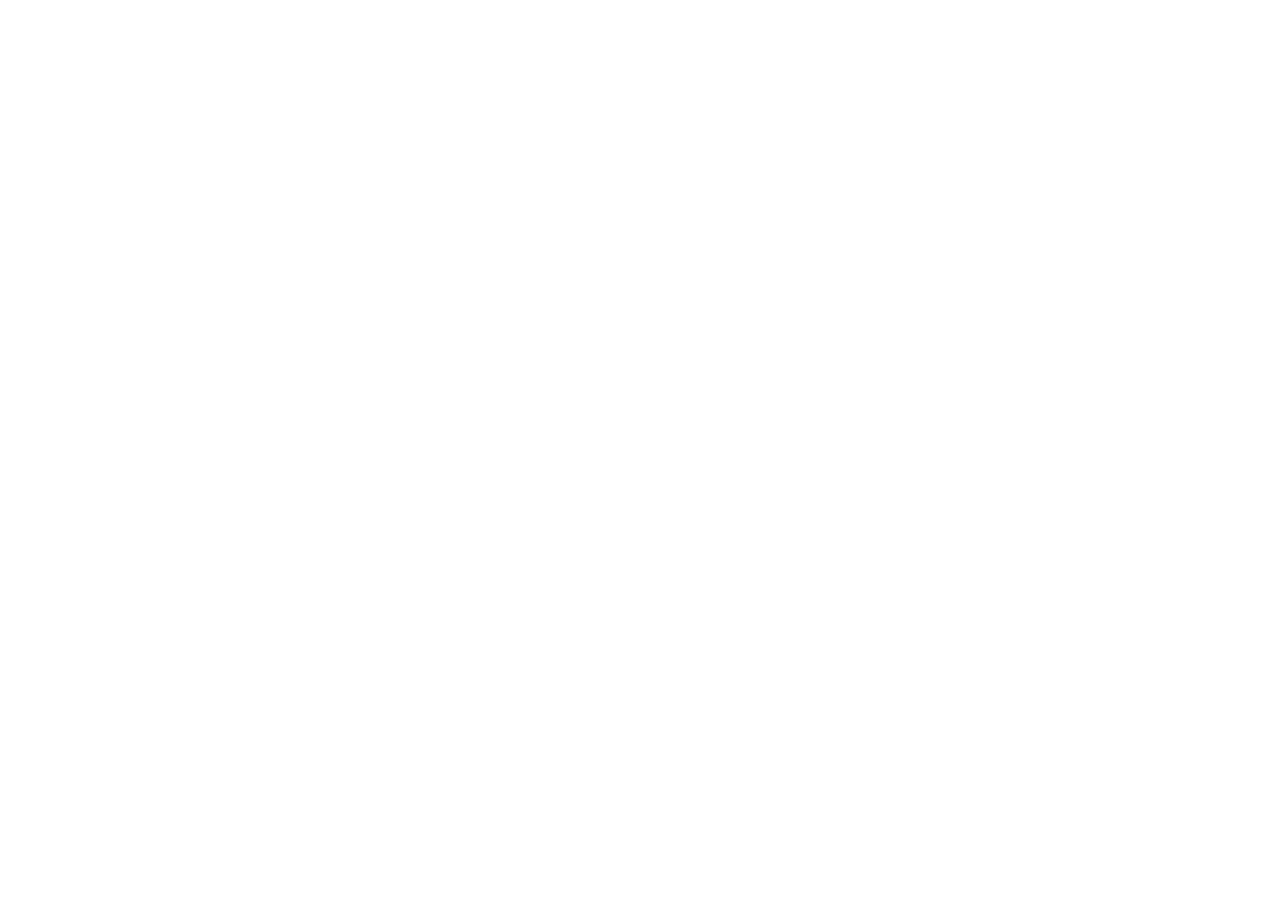
==== index.html @ 0f5d602a "image" ====
<!DOCTYPE html>
<html lang="en">
<head>
    <meta charset="UTF-8">
    <meta name="viewport" content="width=device-width, initial-scale=1.0">
    <title>Document</title>
    <link rel="stylesheet" href="style.css">
</head>
<body>
    
    
</body>
</html>
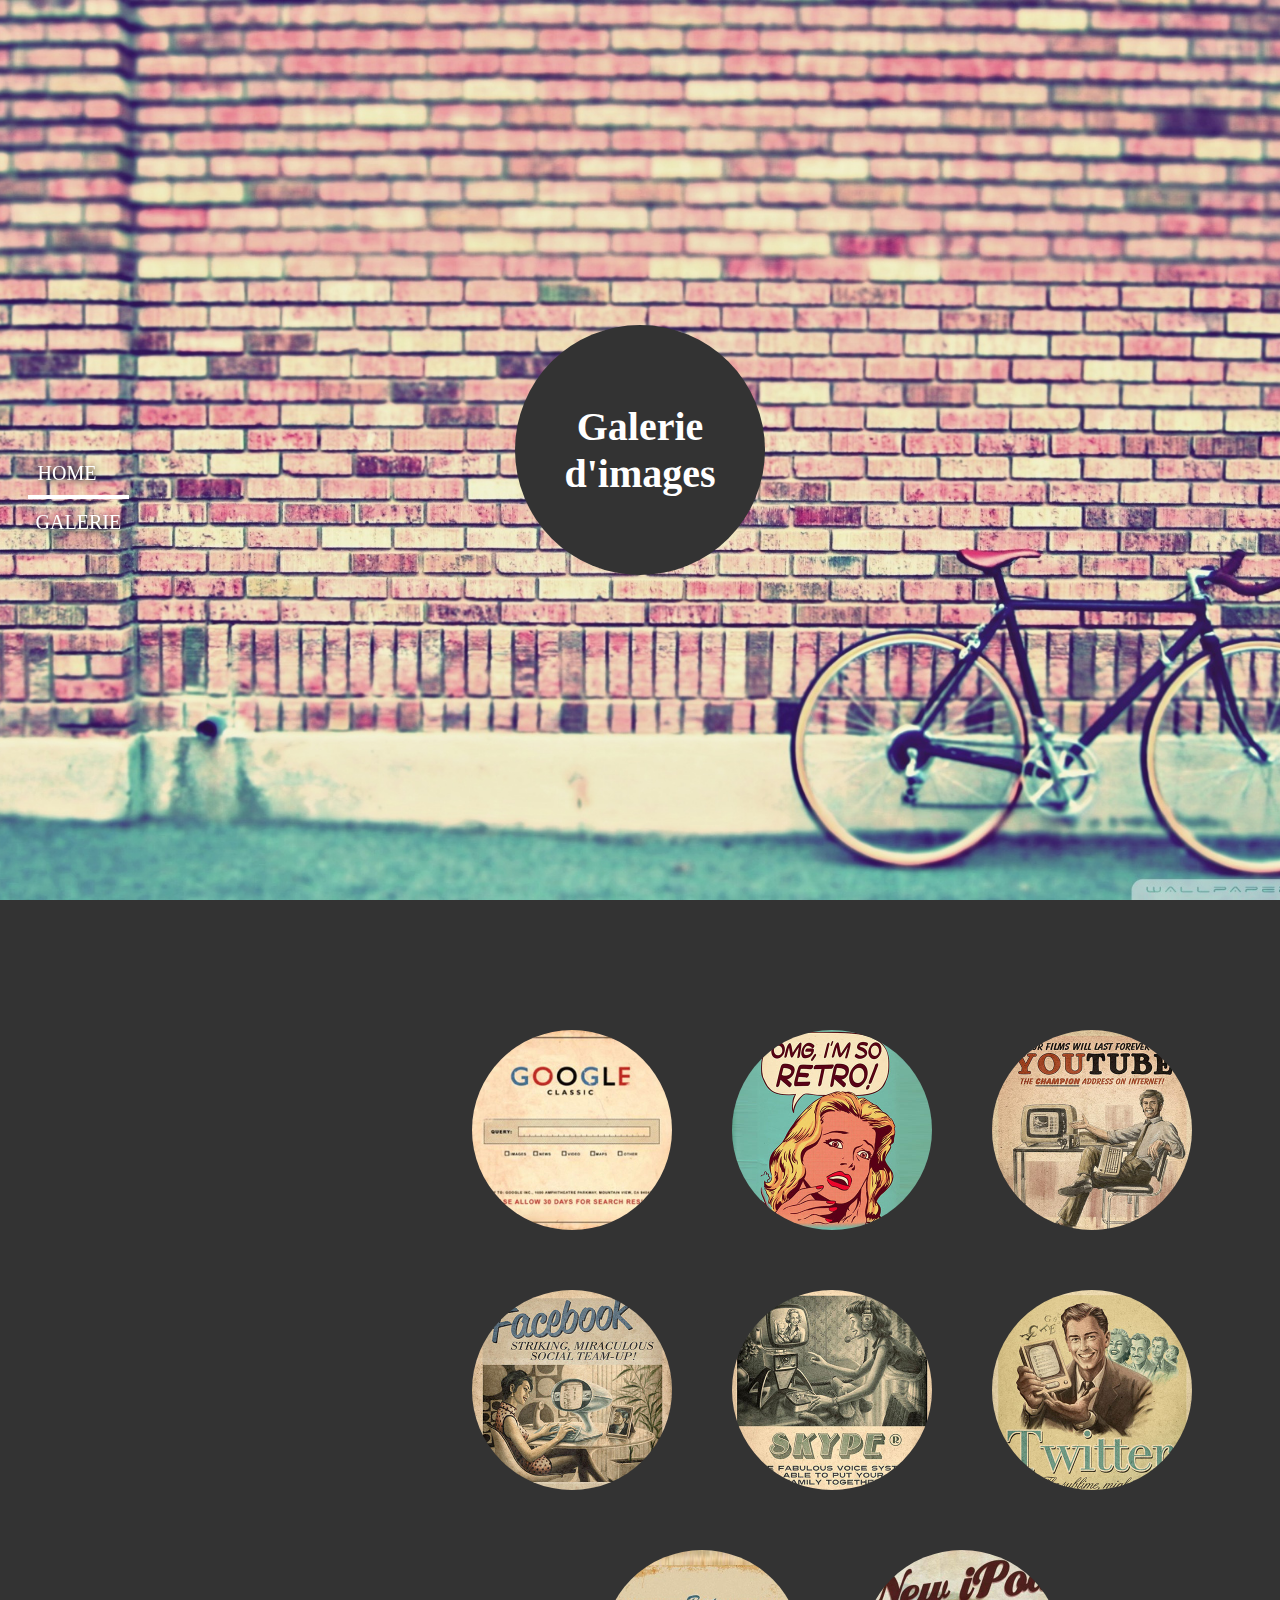
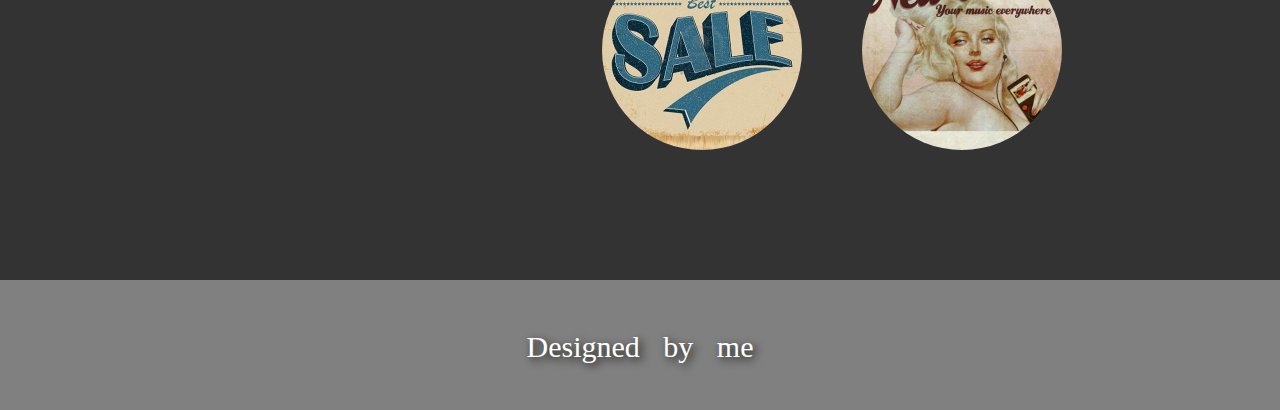
==== commit df1c3d19: "styles" ====
--- a/index.html
+++ b/index.html
@@ -7,7 +7,51 @@
     <link rel="stylesheet" href="style.css">
 </head>
 <body>
-    
-    
+    <header>   
+
+    <div>
+        <h1> Galerie d'images </h1>
+    </div>
+        <nav>
+            <ul>
+                <li>HOME</li>
+                <li>GALERIE</li>
+            </ul>
+        </nav>
+
+</header>
+<main>
+    <section>
+
+        <div>
+            <img src="images/11.jpg"/>
+        </div>
+        <div> 
+            <img src="images/2.jpg"/>
+        </div>
+        <div>
+            <img src="images/3.jpg"/>
+        </div>
+        <div>
+            <img src="images/4.jpg"/>
+        </div>
+        <div>
+            <img src="images/5.jpg"/>
+        </div>
+        <div>
+            <img src="images/6.jpg"/>
+        </div>
+        <div>
+            <img src="images/7.jpg"/>
+        </div>
+        <div>
+            <img src="images/8.jpg"/>
+        </div>
+    </section>  
+
+</main>
+<footer>
+    <p> Designed by me </p>
+</footer>
 </body>
 </html>--- a/style.css
+++ b/style.css
@@ -0,0 +1,110 @@
+*{
+    margin: 0;
+    padding:0;
+}
+  
+  header {
+    height: 100vh;/* 100 Viewport Height = toute la hauteur de l'écran*/
+    background: url("images/fond.jpg") center bottom fixed;
+    background-size: cover;
+    display: flex;
+    justify-content: center;
+    align-items: center;
+  }
+header nav {
+  position: fixed; /*nav sera présente dans toutes les autres pages*/
+  top: 50%;
+  left: 2%;
+}
+header nav ul li{
+  font-weight: bold;
+  font-family: 'FuturaExtended';
+  src: url('FuturaExtended.eot');
+  src: url('FuturaExtended.eot?#iefix') format('embedded-opentype'),
+      url('FuturaExtended.woff2') format('woff2'),
+      url('FuturaExtended.woff') format('woff'),
+      url('FuturaExtended.ttf') format('truetype');
+  font-weight: normal;
+  font-style: normal;
+  font-display: swap;;
+  list-style: none;
+  font-size: 20px;
+  color: white;
+  padding: 10px;
+  text-shadow: 2px 2px 6px black;
+ }
+
+header nav ul li:nth-of-type(1) {
+  margin: 2px;
+  border-bottom: 4px solid white;
+
+}
+header div {
+    height: 250px;
+    width: 250px;
+    background-color: #333333;
+    border-radius: 50%;
+    display: flex;
+    justify-content:left ;
+    align-items:center;
+}
+ header h1 {
+  text-align: center;
+  font-size: 40px;
+  color: white;
+  font-family: 'Brannboll Fet';
+  src: url('BrannbollFet.eot');
+  src: url('BrannbollFet.eot?#iefix') format('embedded-opentype'),
+      url('BrannbollFet.woff2') format('woff2'),
+      url('BrannbollFet.woff') format('woff'),
+      url('BrannbollFet.ttf') format('truetype');
+  font-weight: bold;
+  font-style: normal;
+  font-display: swap;
+} 
+ 
+ main {
+  background:#333;
+  padding: 100px 0;
+  display: flex;
+  justify-content: right;
+  align-items: center;
+ }
+ section{
+  display: flex;
+  justify-content:center ;
+  align-items:center;
+  flex-wrap: wrap;/*ce qui va mettre tes div les unes après les autres*/
+  width: 70%;
+ }
+ section div {
+  border-radius: 50%;
+  overflow: hidden;/* ce qui dépasse les div sera caché et par la suite avec la propriété border-radius, on aura des images rondes */
+  height: 200px;
+  width: 200px;
+  margin: 30px;
+ }
+ section div img {
+  width: 100%;
+ }
+ footer p {
+  text-align: center;
+  font-size: 30px;
+  font-family: 'FuturaExtended';
+  src: url('FuturaExtended.eot');
+  src: url('FuturaExtended.eot?#iefix') format('embedded-opentype'),
+      url('FuturaExtended.woff2') format('woff2'),
+      url('FuturaExtended.woff') format('woff'),
+      url('FuturaExtended.ttf') format('truetype');
+  font-weight: normal;
+  font-style: normal;
+  font-display: swap;;
+  color: white;
+  text-shadow: 3px 3px 8px rgb(16, 16, 9);
+  background: grey;
+  height: 30px;
+  padding: 50px
+ }
+ p{
+  word-spacing: 1rem;/* farire l'espace entre les mots de texte*/
+ }
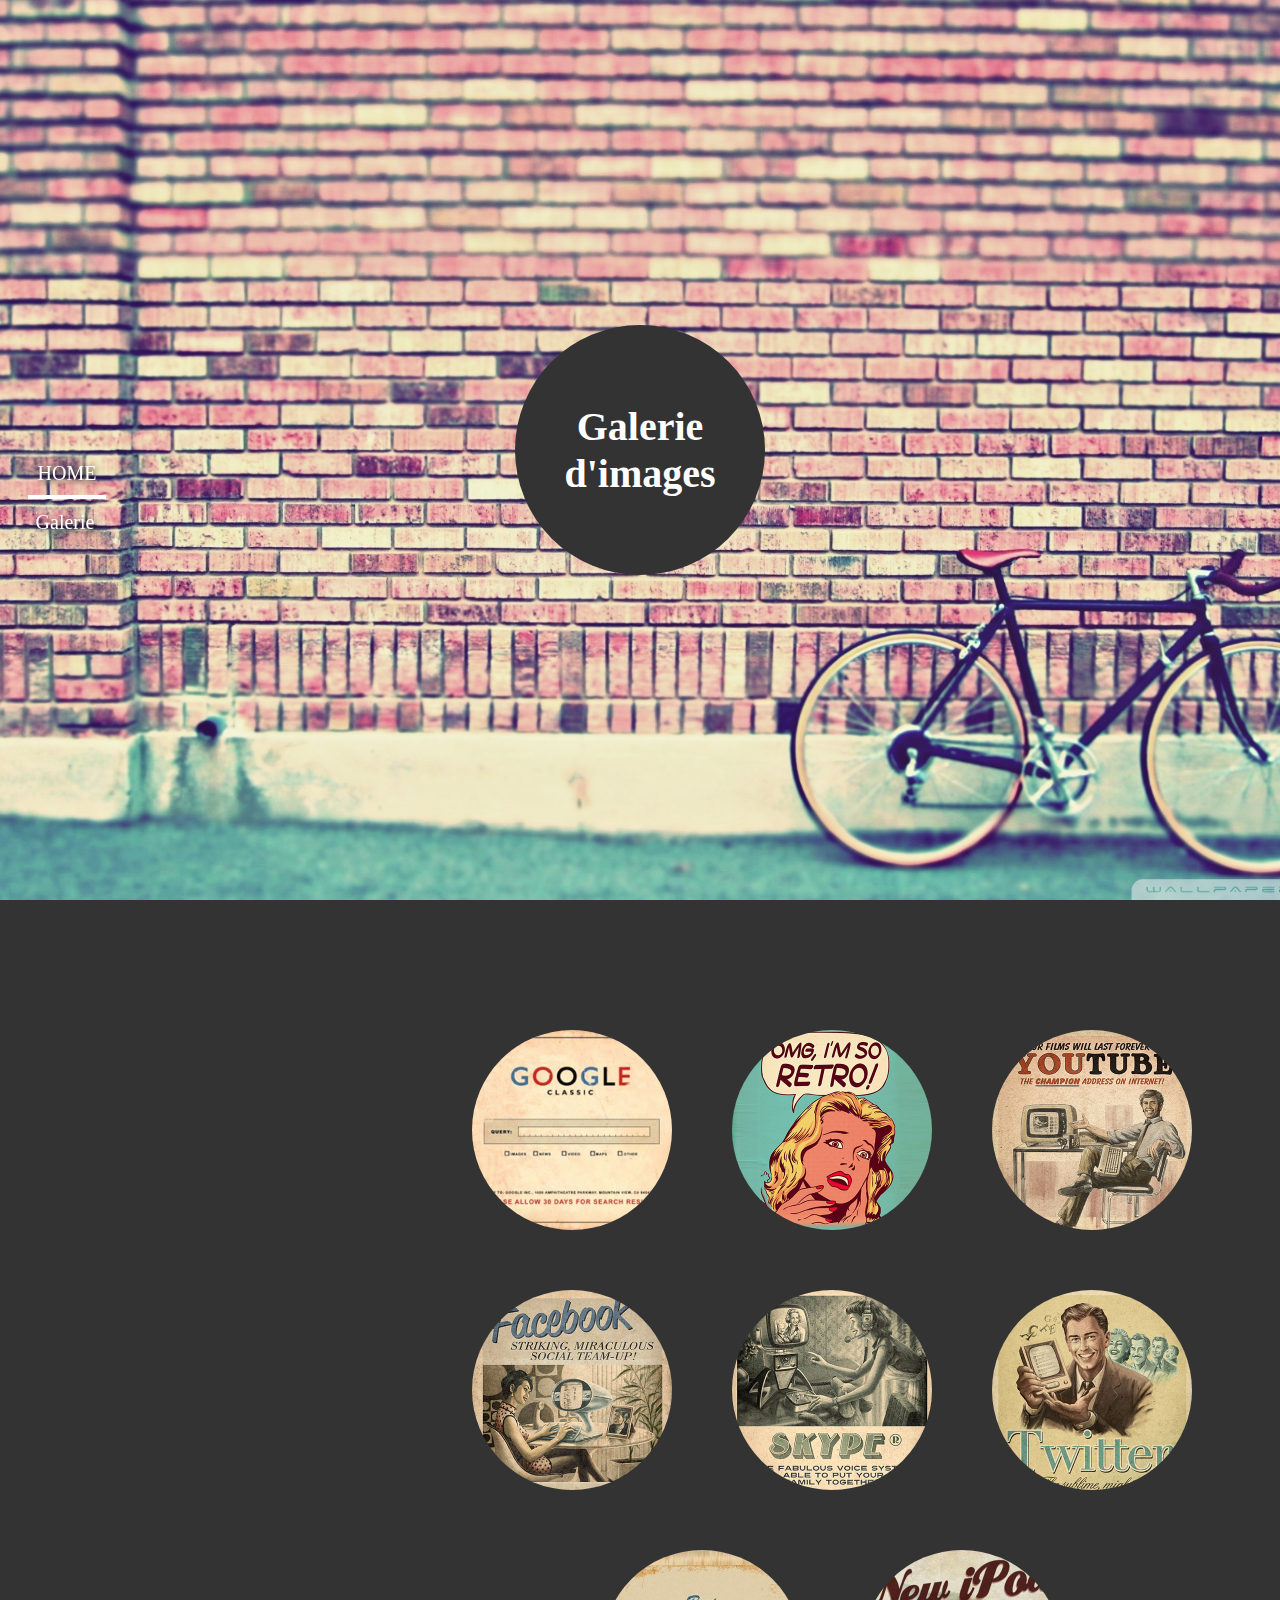
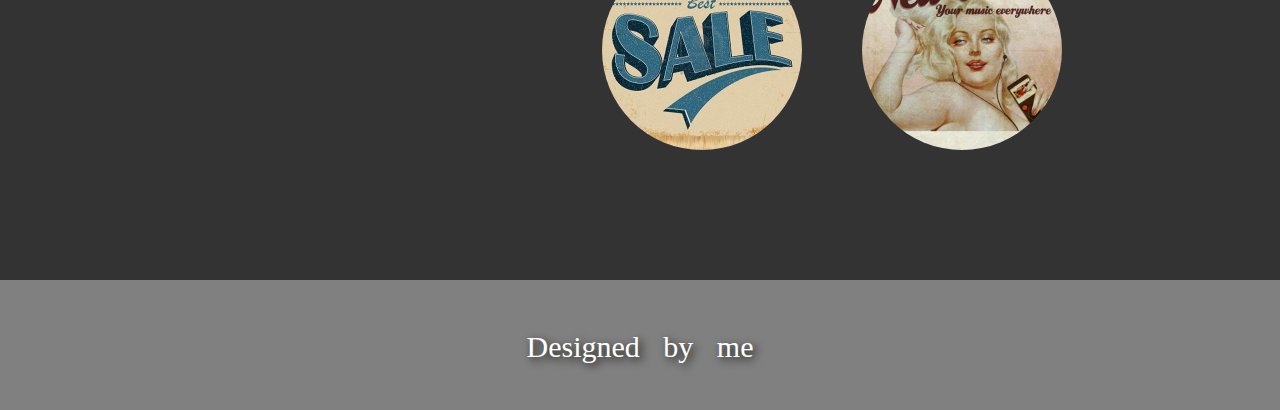
==== commit 69aadff8: "image" ====
--- a/index.html
+++ b/index.html
@@ -15,7 +15,7 @@
         <nav>
             <ul>
                 <li>HOME</li>
-                <li>GALERIE</li>
+                <li>Galerie</li>
             </ul>
         </nav>
 
@@ -25,27 +25,35 @@
 
         <div>
             <img src="images/11.jpg"/>
+            <div></div>
         </div>
         <div> 
             <img src="images/2.jpg"/>
+            <div></div>
         </div>
         <div>
             <img src="images/3.jpg"/>
+            <div></div>
         </div>
         <div>
             <img src="images/4.jpg"/>
+            <div></div>
         </div>
         <div>
             <img src="images/5.jpg"/>
+            <div></div>
         </div>
         <div>
             <img src="images/6.jpg"/>
+            <div></div>
         </div>
         <div>
             <img src="images/7.jpg"/>
+            <div></div>
         </div>
         <div>
             <img src="images/8.jpg"/>
+            <div></div>
         </div>
     </section>  
 
--- a/style.css
+++ b/style.css
@@ -1,10 +1,14 @@
 *{
-    margin: 0;
+    margin: 0;/* ca remplace le link reset*/
     padding:0;
+}
+
+html {
+  scroll-behavior: smooth; /*ajoute un effet au scroll vers les a*/
 }
   
   header {
-    height: 100vh;/* 100 Viewport Height = toute la hauteur de l'écran*/
+    height: 100vh;/* 100 Viewport Height = toute la hauteur de l'écran, c'est la hauteur complète de l'écran*/
     background: url("images/fond.jpg") center bottom fixed;
     background-size: cover;
     display: flex;
@@ -16,7 +20,7 @@
   top: 50%;
   left: 2%;
 }
-header nav ul li{
+header nav ul li {
   font-weight: bold;
   font-family: 'FuturaExtended';
   src: url('FuturaExtended.eot');
@@ -32,6 +36,7 @@
   color: white;
   padding: 10px;
   text-shadow: 2px 2px 6px black;
+  
  }
 
 header nav ul li:nth-of-type(1) {
@@ -84,6 +89,12 @@
   width: 200px;
   margin: 30px;
  }
+
+ section>div:hover {
+  
+  
+ }
+
  section div img {
   width: 100%;
  }
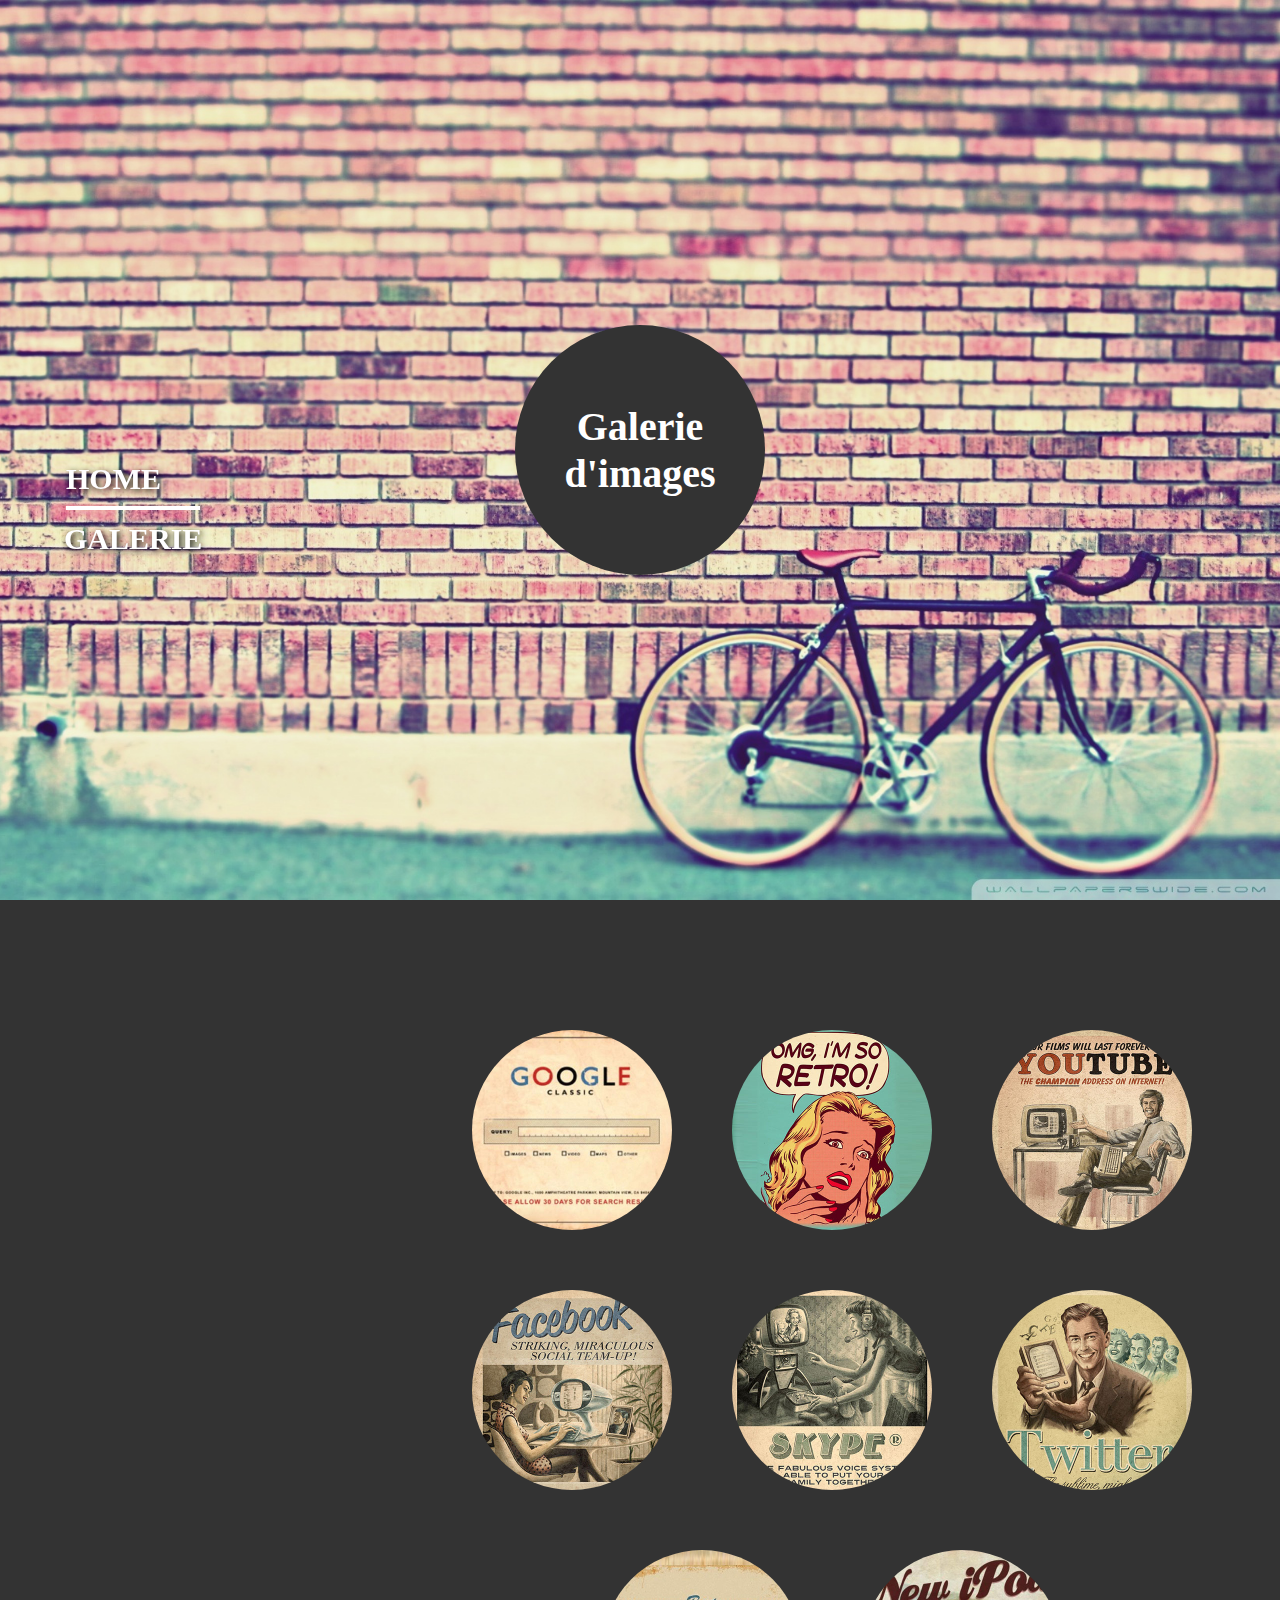
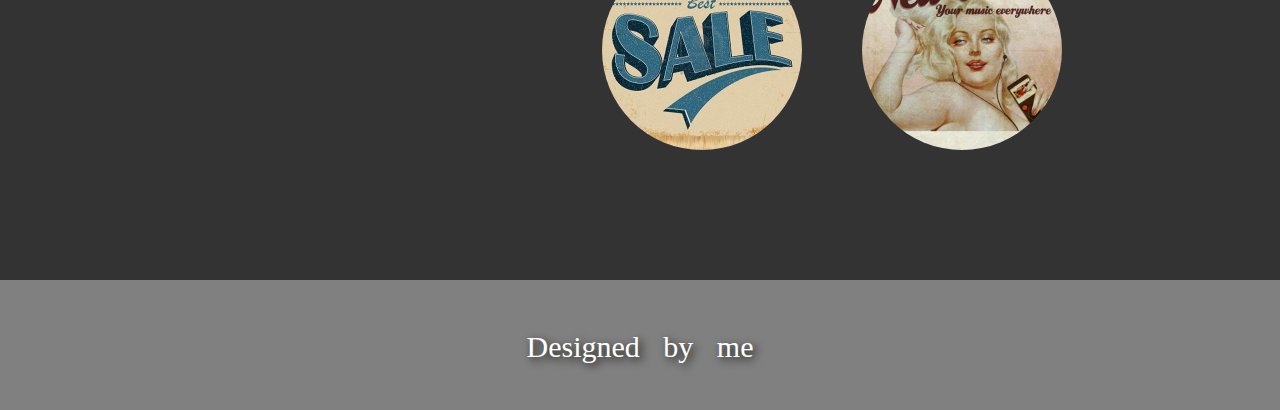
==== commit b983589e: "plage" ====
--- a/index.html
+++ b/index.html
@@ -14,8 +14,8 @@
     </div>
         <nav>
             <ul>
-                <li>HOME</li>
-                <li>Galerie</li>
+                <li><a href="">HOME</a></li>
+                <li><a href="">Galerie</a></li>
             </ul>
         </nav>
 
--- a/style.css
+++ b/style.css
@@ -9,7 +9,7 @@
   
   header {
     height: 100vh;/* 100 Viewport Height = toute la hauteur de l'écran, c'est la hauteur complète de l'écran*/
-    background: url("images/fond.jpg") center bottom fixed;
+    background: url("images/fond.jpg")bottom right;/*tout le cote bas droit garde son apparence*/
     background-size: cover;
     display: flex;
     justify-content: center;
@@ -18,26 +18,23 @@
 header nav {
   position: fixed; /*nav sera présente dans toutes les autres pages*/
   top: 50%;
-  left: 2%;
+  left: 5%;
 }
-header nav ul li {
+header nav ul li a{
   font-weight: bold;
-  font-family: 'FuturaExtended';
-  src: url('FuturaExtended.eot');
-  src: url('FuturaExtended.eot?#iefix') format('embedded-opentype'),
-      url('FuturaExtended.woff2') format('woff2'),
-      url('FuturaExtended.woff') format('woff'),
-      url('FuturaExtended.ttf') format('truetype');
-  font-weight: normal;
-  font-style: normal;
-  font-display: swap;;
-  list-style: none;
-  font-size: 20px;
+  font-size: 30px;
   color: white;
-  padding: 10px;
-  text-shadow: 2px 2px 6px black;
+  text-decoration: none;
+  text-transform:uppercase;
   
- }
+ } 
+  header nav ul {
+    list-style: none;
+  }
+  header nav li {
+    padding: 10px 0;
+    text-shadow: 2px 2px 6px black;
+  }
 
 header nav ul li:nth-of-type(1) {
   margin: 2px;
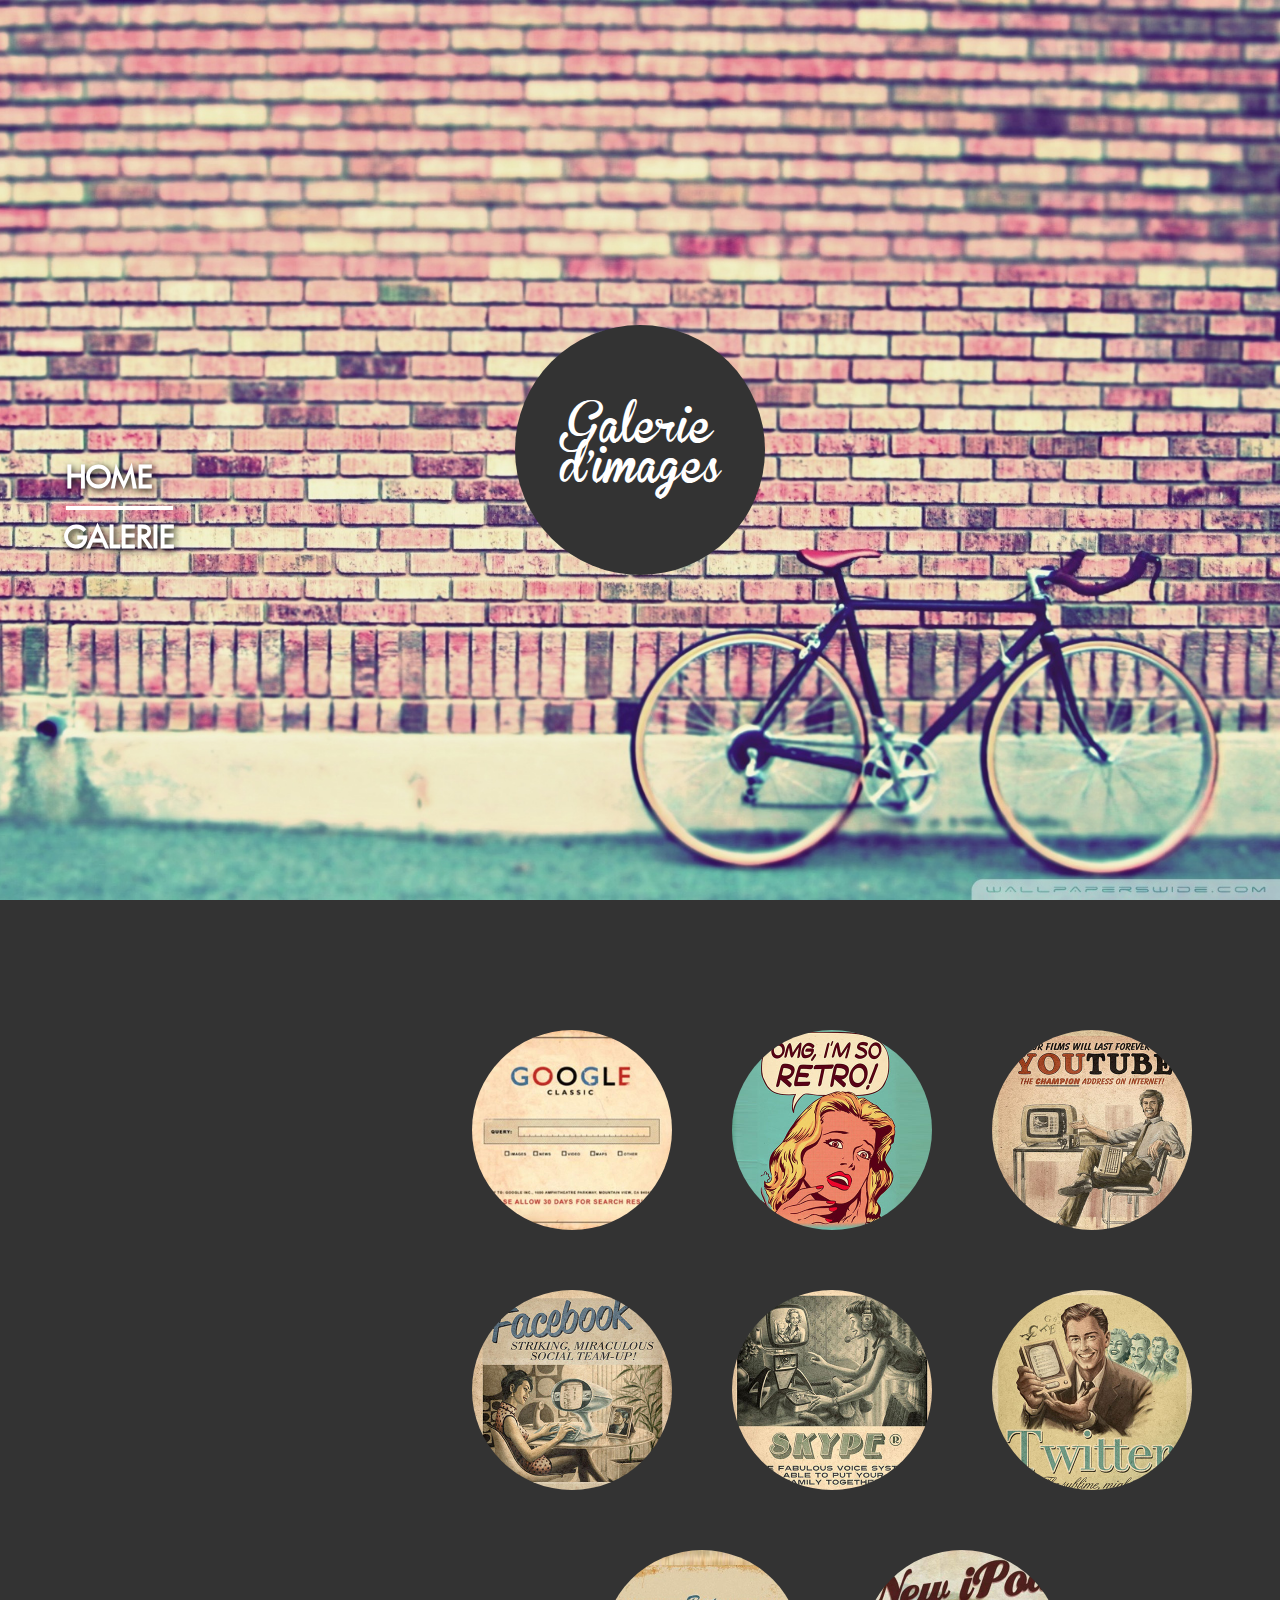
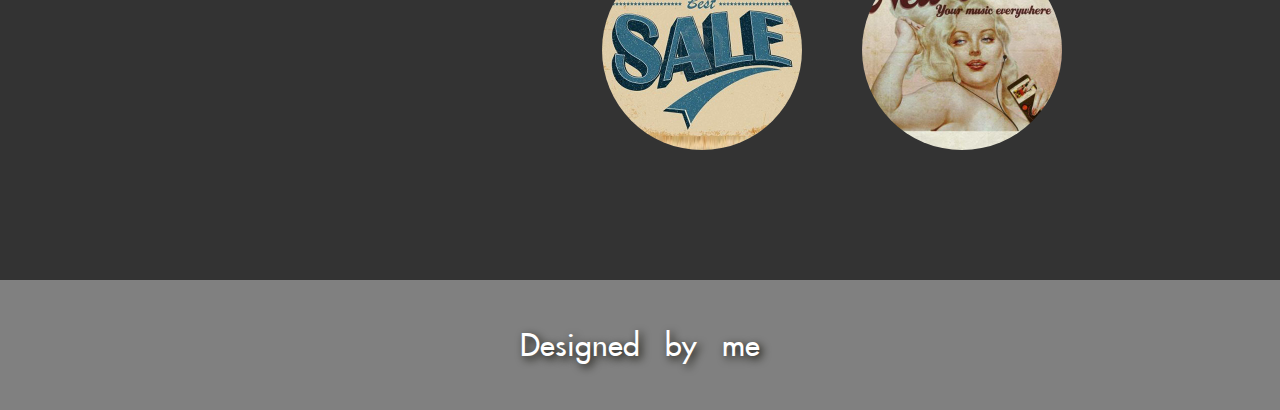
==== commit fbbd9a95: "message" ====
--- a/index.html
+++ b/index.html
@@ -4,7 +4,7 @@
     <meta charset="UTF-8">
     <meta name="viewport" content="width=device-width, initial-scale=1.0">
     <title>Document</title>
-    <link rel="stylesheet" href="style.css">
+    <link rel="stylesheet" href="css/style.css">
 </head>
 <body>
     <header>   
--- a/css/style.css
+++ b/css/style.css
@@ -0,0 +1,139 @@
+*{
+    margin: 0;/* ca remplace le link reset*/
+    padding:0;
+}
+/*************
+fonts
+***********/
+@font-face {
+  font-family: 'Brannboll Fet';
+  src: url(../fonts/);
+  src: url('../fonts/BrannbollFet.eot?#iefix') format('embedded-opentype'),
+      url('../fonts/BrannbollFet.woff2') format('woff2'),
+      url('../fonts/BrannbollFet.woff') format('woff'),
+      url('../fonts/BrannbollFet.ttf') format('truetype');
+  font-weight: bold;
+  font-style: normal;
+  font-display: swap;
+}
+
+@font-face {
+  font-family: 'FuturaExtended';
+  src: url('../fonts/FuturaExtended.eot');
+  src: url('../fonts/FuturaExtended.eot?#iefix') format('embedded-opentype'),
+      url('../fonts/FuturaExtended.woff2') format('woff2'),
+      url('../fonts/FuturaExtended.woff') format('woff'),
+      url('../fonts/FuturaExtended.ttf') format('truetype');
+  font-weight: normal;
+  font-style: normal;
+  font-display: swap;
+}
+
+/*************fin fonts*****/
+
+html {
+  scroll-behavior: smooth; /*ajoute un effet au scroll vers les a*/
+}
+  
+  header {
+    height: 100vh;/* 100 Viewport Height = toute la hauteur de l'écran, c'est la hauteur complète de l'écran*/
+    background: url("../images/fond.jpg")bottom right;/*tout le cote bas droit garde son apparence*/
+    background-size: cover;
+    display: flex;
+    justify-content: center;
+    align-items: center;
+  }
+header nav {
+  position: fixed; /*nav sera présente dans toutes les autres pages*/
+  top: 50%;
+  left: 5%;
+}
+header nav ul li a{
+  font-weight: bold;
+  font-size: 30px;
+  color: white;
+  text-decoration: none;
+  text-transform:uppercase;
+  font-family: 'FuturaExtended';
+  
+ } 
+  header nav ul {
+    list-style: none;
+  }
+  header nav li {
+    padding: 10px 0;
+    text-shadow: 2px 2px 6px black;
+  }
+
+header nav ul li:nth-of-type(1) {
+  margin: 2px;
+  border-bottom: 4px solid white;
+
+}
+header div {
+    height: 250px;
+    width: 250px;
+    background-color: #333333;
+    border-radius: 50%;
+    display: flex;
+    justify-content:left ;
+    align-items:center;
+}
+ header h1 {
+  text-align: center;
+  font-size: 40px;
+  color: white;
+  font-family: 'Brannboll Fet';
+} 
+ 
+ main {
+  background:#333;
+  padding: 100px 0;
+  display: flex;
+  justify-content: right;
+  align-items: center;
+ }
+ section{
+  display: flex;
+  justify-content:center ;
+  align-items:center;
+  flex-wrap: wrap;/*ce qui va mettre tes div les unes après les autres*/
+  width: 70%;
+ }
+ section div {
+  border-radius: 50%;
+  overflow: hidden;/* ce qui dépasse les div sera caché et par la suite avec la propriété border-radius, on aura des images rondes */
+  height: 200px;
+  width: 200px;
+  margin: 30px;
+ }
+
+ section>div:hover {
+  
+  
+ }
+
+ section div img {
+  width: 100%;
+ }
+ footer p {
+  text-align: center;
+  font-size: 30px;
+  font-family: 'FuturaExtended';
+  src: url('FuturaExtended.eot');
+  src: url('FuturaExtended.eot?#iefix') format('embedded-opentype'),
+      url('FuturaExtended.woff2') format('woff2'),
+      url('FuturaExtended.woff') format('woff'),
+      url('FuturaExtended.ttf') format('truetype');
+  font-weight: normal;
+  font-style: normal;
+  font-display: swap;;
+  color: white;
+  text-shadow: 3px 3px 8px rgb(16, 16, 9);
+  background: grey;
+  height: 30px;
+  padding: 50px
+ }
+ p{
+  word-spacing: 1rem;/* farire l'espace entre les mots de texte*/
+ }
